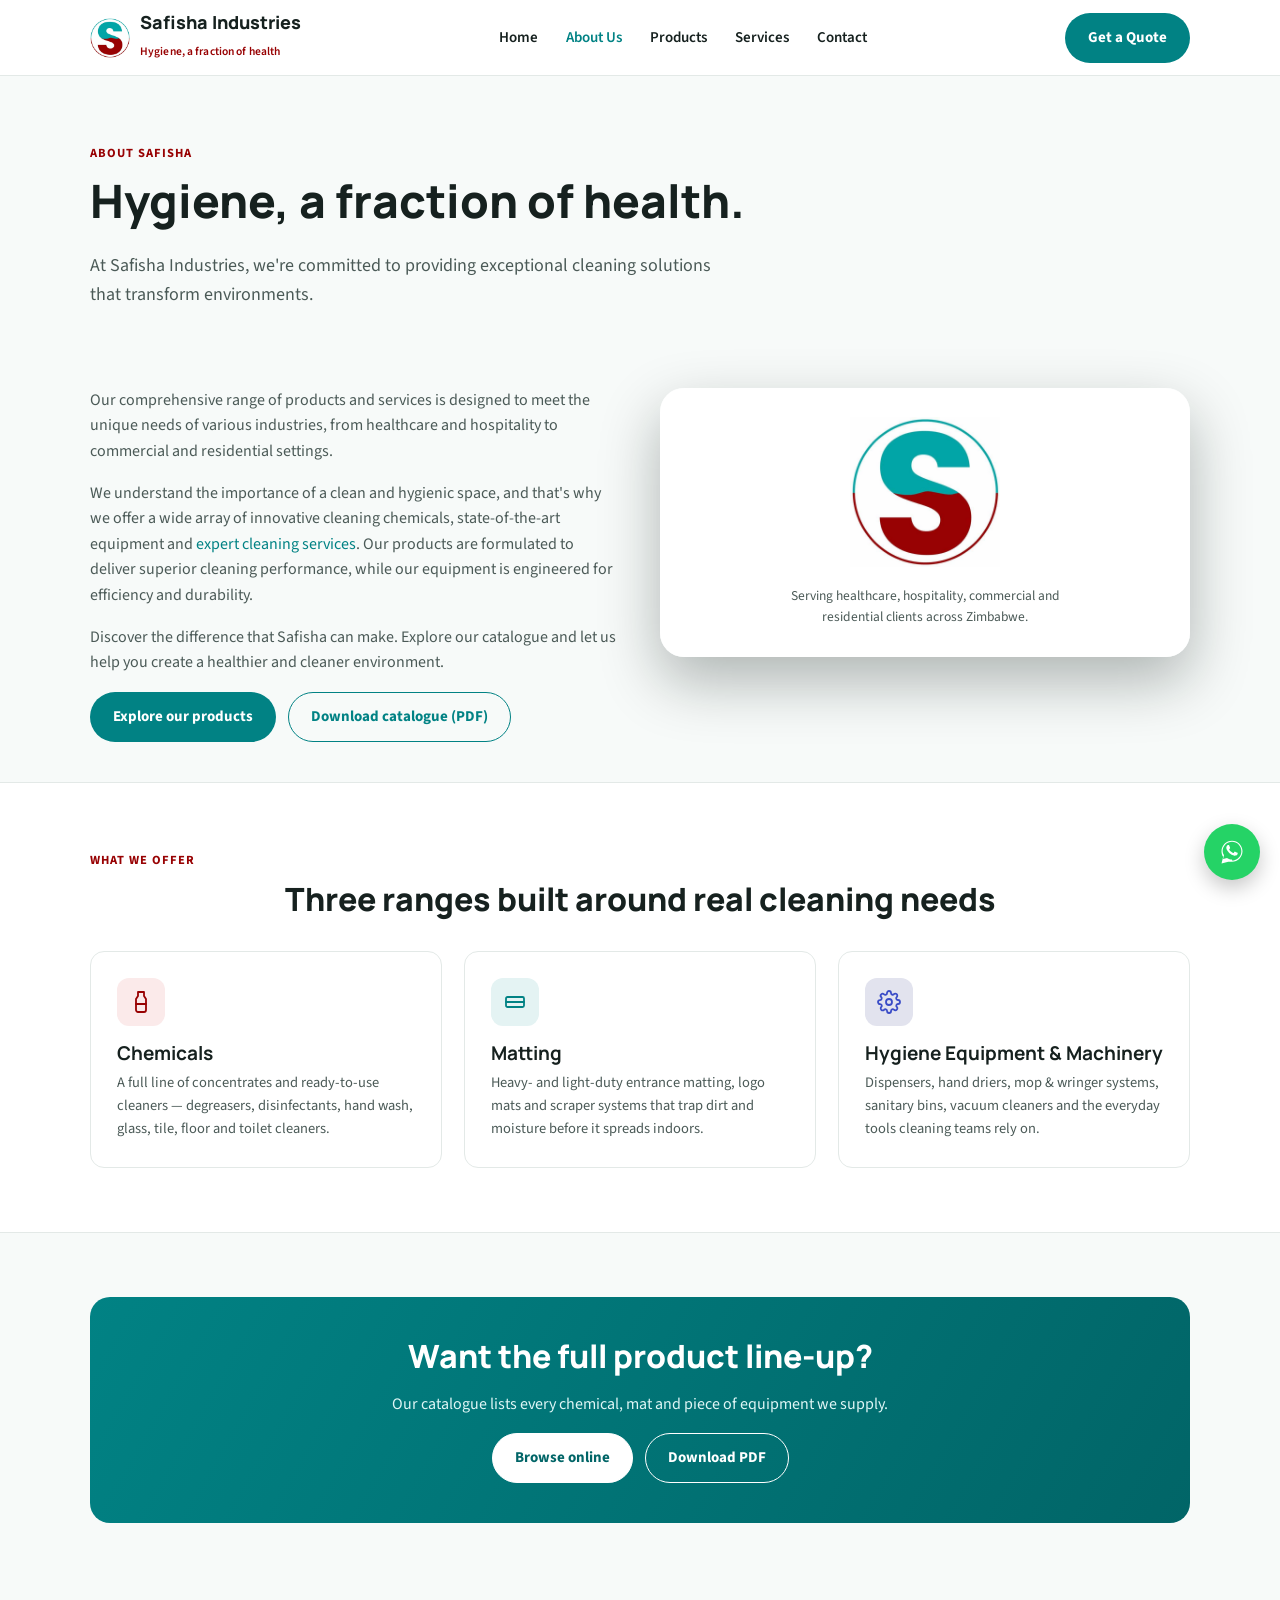
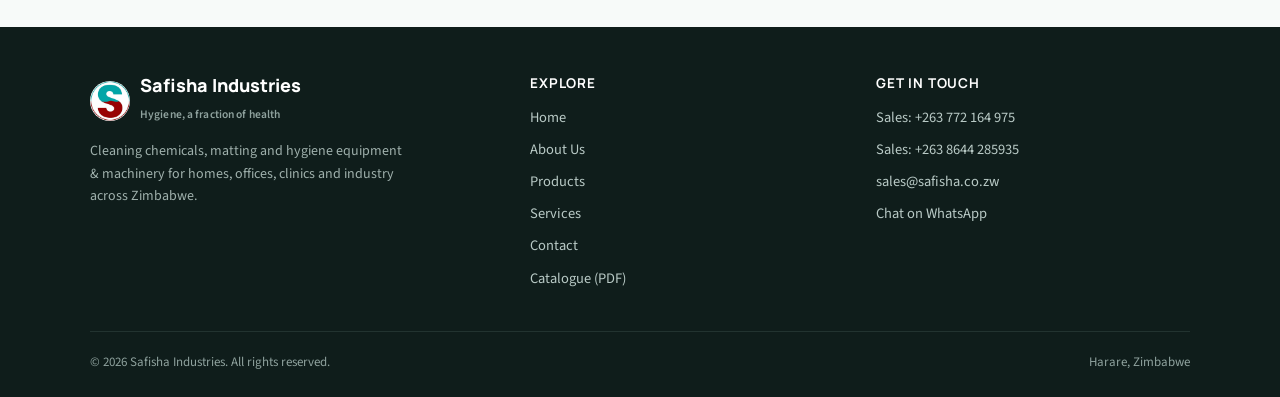
==== about.html @ 1ce9f166 "Add files via upload" ====
<!doctype html>
<html lang="en">
<head>
<meta charset="UTF-8">
<meta name="viewport" content="width=device-width, initial-scale=1">
<title>About Us | Safisha Industries</title>
<meta name="description" content="About Safisha Industries — exceptional cleaning solutions for healthcare, hospitality, commercial and residential settings across Zimbabwe.">
<meta name="theme-color" content="#018284">
<link rel="icon" type="image/png" sizes="32x32" href="/assets/favicon-32.png">
<link rel="apple-touch-icon" href="/assets/favicon-180.png">
<link rel="preconnect" href="https://fonts.googleapis.com">
<link rel="preconnect" href="https://fonts.gstatic.com" crossorigin>
<link href="https://fonts.googleapis.com/css2?family=Manrope:wght@700;800&family=Source+Sans+3:wght@400;600;700&display=swap" rel="stylesheet">
<link rel="stylesheet" href="/css/styles.css">
<meta property="og:title" content="Safisha Industries — Hygiene, a fraction of health">
<meta property="og:description" content="About Safisha Industries — exceptional cleaning solutions for healthcare, hospitality, commercial and residential settings across Zimbabwe.">
<meta property="og:type" content="website">
<meta property="og:image" content="/assets/logo-original.png">
<script type="application/ld+json">
{
  "@context": "https://schema.org",
  "@type": "Organization",
  "name": "Safisha Industries",
  "description": "Cleaning chemicals, matting and hygiene equipment supplier in Zimbabwe.",
  "email": "sales@safisha.co.zw",
  "telephone": "+263 772 164 975",
  "slogan": "Hygiene, a fraction of health"
}
</script>
</head>
<body>

<header id="site-header">
  <div class="nav-wrap">
    <a href="/" class="brandmark" aria-label="Safisha Industries home">
      <img src="/assets/logo.png" alt="Safisha Industries logo">
      <span>
        <span class="name">Safisha Industries</span><br>
        <span class="tag">Hygiene, a fraction of health</span>
      </span>
    </a>
    <nav class="mainnav" aria-label="Primary">
      <a href="/" class="">Home</a>
      <a href="/about.html" class=" active">About Us</a>
      <a href="/products.html" class="">Products</a>
      <a href="/services.html" class="">Services</a>
      <a href="/contact.html" class="">Contact</a>
    </nav>
    <div class="nav-cta">
      <a class="btn primary" href="/contact.html">Get a Quote</a>
      <button class="menu-toggle" aria-label="Menu" aria-expanded="false">
        <svg viewBox="0 0 24 24" fill="none" stroke="currentColor" stroke-width="2" stroke-linecap="round"><path d="M3 6h18M3 12h18M3 18h18"/></svg>
      </button>
    </div>
  </div>
</header>

<section class="section" style="padding-bottom:20px;">
  <div class="container">
    <div class="eyebrow">About Safisha</div>
    <h1>Hygiene, a fraction of health.</h1>
    <p class="lede">
      At Safisha Industries, we're committed to providing exceptional cleaning solutions that
      transform environments.
    </p>
  </div>
</section>

<section class="section tight">
  <div class="container about-block">
    <div>
      <p>
        Our comprehensive range of products and services is designed to meet the unique needs of
        various industries, from healthcare and hospitality to commercial and residential settings.
      </p>
      <p>
        We understand the importance of a clean and hygienic space, and that's why we offer a wide
        array of innovative cleaning chemicals, state-of-the-art equipment and
        <a href="/services.html">expert cleaning services</a>. Our products are formulated to
        deliver superior cleaning performance, while our equipment is engineered for efficiency and
        durability.
      </p>
      <p>
        Discover the difference that Safisha can make. Explore our catalogue and let us help you
        create a healthier and cleaner environment.
      </p>
      <div class="btn-row">
        <a class="btn primary" href="/products.html">Explore our products</a>
        <a class="btn outline" href="/assets/safisha-product-catalogue-2026.pdf" target="_blank" rel="noopener">Download catalogue (PDF)</a>
      </div>
    </div>
    <div class="hero-art">
      <img src="/assets/logo-original.png" alt="Safisha Industries logo">
      <p class="mb-0 small center muted">Serving healthcare, hospitality, commercial and<br>residential clients across Zimbabwe.</p>
    </div>
  </div>
</section>

<section class="section alt">
  <div class="container">
    <div class="eyebrow center">What we offer</div>
    <h2 class="center">Three ranges built around real cleaning needs</h2>
    <div class="grid cols-3" style="margin-top:32px;">
      <div class="card">
        <div class="icon maroon">
          <svg viewBox="0 0 24 24" fill="none" stroke="currentColor" stroke-width="1.8" stroke-linecap="round" stroke-linejoin="round"><path d="M9 2h6v4l2 3v11a2 2 0 0 1-2 2H9a2 2 0 0 1-2-2V9l2-3z"/><path d="M7 14h10"/></svg>
        </div>
        <h3>Chemicals</h3>
        <p>A full line of concentrates and ready-to-use cleaners — degreasers, disinfectants,
          hand wash, glass, tile, floor and toilet cleaners.</p>
      </div>
      <div class="card">
        <div class="icon">
          <svg viewBox="0 0 24 24" fill="none" stroke="currentColor" stroke-width="1.8" stroke-linecap="round" stroke-linejoin="round"><rect x="3" y="7" width="18" height="10" rx="1.5"/><path d="M3 12h18"/></svg>
        </div>
        <h3>Matting</h3>
        <p>Heavy- and light-duty entrance matting, logo mats and scraper systems that trap dirt
          and moisture before it spreads indoors.</p>
      </div>
      <div class="card">
        <div class="icon" style="background:#E2E3EE; color:#3A4CC7;">
          <svg viewBox="0 0 24 24" fill="none" stroke="currentColor" stroke-width="1.8" stroke-linecap="round" stroke-linejoin="round"><circle cx="12" cy="12" r="3"/><path d="M19.4 15a1.65 1.65 0 0 0 .33 1.82l.06.06a2 2 0 1 1-2.83 2.83l-.06-.06a1.65 1.65 0 0 0-1.82-.33 1.65 1.65 0 0 0-1 1.51V21a2 2 0 0 1-4 0v-.09A1.65 1.65 0 0 0 9 19.4a1.65 1.65 0 0 0-1.82.33l-.06.06a2 2 0 1 1-2.83-2.83l.06-.06a1.65 1.65 0 0 0 .33-1.82 1.65 1.65 0 0 0-1.51-1H3a2 2 0 0 1 0-4h.09A1.65 1.65 0 0 0 4.6 9a1.65 1.65 0 0 0-.33-1.82l-.06-.06a2 2 0 1 1 2.83-2.83l.06.06a1.65 1.65 0 0 0 1.82.33H9a1.65 1.65 0 0 0 1-1.51V3a2 2 0 0 1 4 0v.09a1.65 1.65 0 0 0 1 1.51 1.65 1.65 0 0 0 1.82-.33l.06-.06a2 2 0 1 1 2.83 2.83l-.06.06a1.65 1.65 0 0 0-.33 1.82V9a1.65 1.65 0 0 0 1.51 1H21a2 2 0 0 1 0 4h-.09a1.65 1.65 0 0 0-1.51 1z"/></svg>
        </div>
        <h3>Hygiene Equipment &amp; Machinery</h3>
        <p>Dispensers, hand driers, mop &amp; wringer systems, sanitary bins, vacuum cleaners and the
          everyday tools cleaning teams rely on.</p>
      </div>
    </div>
  </div>
</section>

<section class="section">
  <div class="container">
    <div class="cta-band">
      <h2>Want the full product line-up?</h2>
      <p>Our catalogue lists every chemical, mat and piece of equipment we supply.</p>
      <div class="btn-row">
        <a class="btn ghost" href="/products.html">Browse online</a>
        <a class="btn outline" href="/assets/safisha-product-catalogue-2026.pdf" target="_blank" rel="noopener">Download PDF</a>
      </div>
    </div>
  </div>
</section>

<footer id="site-footer">
  <div class="container">
    <div class="foot-grid">
      <div>
        <div class="brandmark" style="margin-bottom:14px;">
          <img src="/assets/logo.png" alt="Safisha Industries logo">
          <span>
            <span class="name">Safisha Industries</span><br>
            <span class="tag" style="color:#8FA29E;">Hygiene, a fraction of health</span>
          </span>
        </div>
        <p style="color:#9FB0AC; font-size:14px; max-width:320px;">
          Cleaning chemicals, matting and hygiene equipment &amp; machinery for homes, offices, clinics
          and industry across Zimbabwe.
        </p>
      </div>
      <div>
        <h4>Explore</h4>
        <ul>
          <li><a href="/">Home</a></li>
          <li><a href="/about.html">About Us</a></li>
          <li><a href="/products.html">Products</a></li>
          <li><a href="/services.html">Services</a></li>
          <li><a href="/contact.html">Contact</a></li>
          <li><a href="/assets/safisha-product-catalogue-2026.pdf" target="_blank" rel="noopener">Catalogue (PDF)</a></li>
        </ul>
      </div>
      <div>
        <h4>Get in touch</h4>
        <ul>
          <li><a href="tel:+263772164975">Sales: +263 772 164 975</a></li>
          <li><a href="tel:+2638644285935">Sales: +263 8644 285935</a></li>
          <li><a href="mailto:sales@safisha.co.zw">sales@safisha.co.zw</a></li>
          <li><a href="https://wa.me/263772164975" target="_blank" rel="noopener">Chat on WhatsApp</a></li>
        </ul>
      </div>
    </div>
    <div class="foot-bottom">
      <span>&copy; 2026 Safisha Industries. All rights reserved.</span>
      <span>Harare, Zimbabwe</span>
    </div>
  </div>
</footer>

<a class="wa-float" href="https://wa.me/263772164975" target="_blank" rel="noopener" aria-label="Chat on WhatsApp">
  <svg viewBox="0 0 32 32"><path d="M16.001 3C9.376 3 4 8.373 4 15c0 2.386.703 4.606 1.912 6.47L4 29l7.72-1.876A11.93 11.93 0 0 0 16.001 27C22.626 27 28 21.627 28 15S22.626 3 16.001 3zm0 21.7c-1.94 0-3.75-.54-5.297-1.48l-.38-.226-4.583 1.113 1.128-4.464-.246-.397A9.65 9.65 0 0 1 5.3 15c0-5.9 4.8-10.7 10.701-10.7 5.9 0 10.699 4.8 10.699 10.7s-4.8 10.7-10.699 10.7zm5.86-8.02c-.32-.16-1.9-.938-2.194-1.045-.294-.107-.508-.16-.722.16-.213.32-.828 1.045-1.015 1.26-.187.213-.374.24-.694.08-.32-.16-1.352-.499-2.575-1.593-.952-.85-1.595-1.9-1.782-2.22-.187-.32-.02-.494.14-.653.144-.144.32-.374.48-.56.16-.187.213-.32.32-.534.107-.213.053-.4-.027-.56-.08-.16-.722-1.744-.99-2.388-.26-.626-.526-.541-.722-.55l-.615-.011c-.213 0-.56.08-.854.4-.294.32-1.12 1.096-1.12 2.674 0 1.578 1.147 3.103 1.307 3.317.16.213 2.259 3.45 5.474 4.838.765.33 1.362.527 1.828.674.768.244 1.467.21 2.02.128.616-.092 1.9-.776 2.168-1.526.267-.75.267-1.393.187-1.526-.08-.134-.293-.213-.613-.373z"/></svg>
</a>

<script src="/js/main.js"></script>
</body>
</html>
---- css/styles.css ----
/* Safisha Industries — company website
   Brand: #018284 teal / #980203 maroon, Manrope (headings) + Source Sans 3 (body)
   Matches the palette already shipped in Safisha Business Hub (the invoicing app). */

:root{
  --teal:#018284;
  --teal-dark:#016567;
  --teal-soft:#E4F3F3;
  --maroon:#980203;
  --maroon-dark:#7A0102;
  --maroon-soft:#FBEAEA;
  --ink:#16211F;
  --ink-soft:#4B5A57;
  --line:#E3E9E7;
  --surface:#FFFFFF;
  --bg:#F7FAF9;
  --radius:14px;
  --shadow: 0 6px 24px rgba(22,33,31,0.08);
  --maxw:1140px;
}

*{ box-sizing:border-box; }
html{ scroll-behavior:smooth; }
body{
  margin:0;
  background:var(--bg);
  color:var(--ink);
  font-family:"Source Sans 3", ui-sans-serif, system-ui, -apple-system, sans-serif;
  font-size:16px;
  line-height:1.6;
  -webkit-font-smoothing:antialiased;
}
h1,h2,h3,h4{
  font-family:"Manrope", ui-sans-serif, system-ui, sans-serif;
  color:var(--ink);
  line-height:1.22;
  margin:0 0 0.5em;
}
h1{ font-size:clamp(30px,5vw,46px); font-weight:800; }
h2{ font-size:clamp(24px,3.4vw,32px); font-weight:800; }
h3{ font-size:19px; font-weight:700; }
p{ margin:0 0 1em; color:var(--ink-soft); }
a{ color:var(--teal); text-decoration:none; }
a:hover{ text-decoration:underline; }
img{ max-width:100%; display:block; }
ul{ margin:0; padding:0; list-style:none; }
.container{ max-width:var(--maxw); margin:0 auto; padding:0 20px; }
.section{ padding:64px 0; }
.section.tight{ padding:40px 0; }
.section.alt{ background:var(--surface); border-top:1px solid var(--line); border-bottom:1px solid var(--line); }
.eyebrow{
  display:inline-block; text-transform:uppercase; letter-spacing:.08em;
  font-size:12.5px; font-weight:700; color:var(--maroon); margin-bottom:10px;
}
.lede{ font-size:18px; max-width:640px; }
.center{ text-align:center; margin-left:auto; margin-right:auto; }

/* Buttons */
.btn{
  display:inline-flex; align-items:center; gap:8px;
  padding:12px 22px; border-radius:999px; font-weight:700; font-size:15px;
  border:1.5px solid transparent; cursor:pointer; white-space:nowrap;
}
.btn.primary{ background:var(--teal); color:#fff; }
.btn.primary:hover{ background:var(--teal-dark); text-decoration:none; }
.btn.outline{ background:transparent; border-color:var(--teal); color:var(--teal); }
.btn.outline:hover{ background:var(--teal-soft); text-decoration:none; }
.btn.maroon{ background:var(--maroon); color:#fff; }
.btn.maroon:hover{ background:var(--maroon-dark); text-decoration:none; }
.btn.ghost{ background:#fff; border-color:var(--line); color:var(--ink); }
.btn.ghost:hover{ background:var(--bg); text-decoration:none; }
.btn-row{ display:flex; flex-wrap:wrap; gap:12px; }

/* Header / nav */
header#site-header{
  position:sticky; top:0; z-index:50;
  background:rgba(255,255,255,0.92);
  -webkit-backdrop-filter:saturate(180%) blur(8px);
  backdrop-filter:saturate(180%) blur(8px);
  border-bottom:1px solid var(--line);
}
/* backdrop-filter on an ancestor creates a new containing block for
   position:fixed descendants, which would trap the fixed mobile nav panel
   below inside the (short) header instead of letting it cover the viewport.
   Drop it below the breakpoint where that panel is used. */
@media (max-width:860px){
  header#site-header{ -webkit-backdrop-filter:none; backdrop-filter:none; background:#fff; }
}
.nav-wrap{ display:flex; align-items:center; justify-content:space-between; padding:12px 20px; max-width:var(--maxw); margin:0 auto; }
.brandmark{ display:flex; align-items:center; gap:10px; }
.brandmark img{ width:40px; height:40px; border-radius:50%; }
.brandmark .name{ font-family:"Manrope",sans-serif; font-weight:800; font-size:18px; line-height:1.1; color:var(--ink); }
.brandmark .tag{ font-size:11.5px; color:var(--maroon); font-weight:600; letter-spacing:.01em; }
nav.mainnav{ display:flex; align-items:center; gap:28px; }
nav.mainnav a{ color:var(--ink); font-weight:600; font-size:15px; }
nav.mainnav a.active{ color:var(--teal); }
nav.mainnav a:hover{ color:var(--teal); text-decoration:none; }
.nav-cta{ display:flex; align-items:center; gap:10px; }
.menu-toggle{
  display:none; background:none; border:1.5px solid var(--line); border-radius:10px;
  width:42px; height:42px; align-items:center; justify-content:center; cursor:pointer;
}
.menu-toggle svg{ width:20px; height:20px; }

@media (max-width:860px){
  nav.mainnav{
    position:fixed; inset:64px 0 0 0; background:#fff; flex-direction:column;
    align-items:flex-start; padding:22px 24px; gap:4px; transform:translateX(100%);
    transition:transform .22s ease; overflow-y:auto;
  }
  nav.mainnav.open{ transform:translateX(0); }
  nav.mainnav a{ padding:12px 0; width:100%; border-bottom:1px solid var(--line); font-size:16px; }
  .nav-cta .btn span.long{ display:none; }
  .menu-toggle{ display:flex; }
}
@media (max-width:480px){
  .nav-wrap{ padding:10px 14px; }
  .brandmark .tag{ display:none; }
  .brandmark .name{ font-size:15.5px; }
  .brandmark img{ width:34px; height:34px; }
  .nav-cta .btn{ padding:9px 14px; font-size:13.5px; }
}

/* Hero — a slow-rotating collage of product photos (clustered across all
   three catalogue categories) behind a brand-colour gradient, the same
   technique as the category banners on the Products page, scaled up.
   Inspired by nemchem.co.zm's full-bleed rotating hero. */
.hero{
  position:relative; overflow:hidden; isolation:isolate; color:#fff;
  border-bottom:1px solid var(--line);
}
/* A fixed 4x3 (3x4 on mobile) mosaic grid, always fully tiled regardless of
   viewport size. Each tile shows its product photo whole — background-size:
   contain, not cover — so nothing gets cropped into an unrecognisable zoomed
   sliver; a white tile background matches the photos' own white backdrops so
   the letterboxing is invisible. */
.hero-bg{
  position:absolute; inset:0; z-index:-2;
  display:grid; grid-template-columns:repeat(4,1fr); grid-template-rows:repeat(3,1fr);
  gap:2px; background:rgba(255,255,255,0.1);
}
@media (max-width:900px){
  .hero-bg{ grid-template-columns:repeat(3,1fr); grid-template-rows:repeat(4,1fr); }
}
.hero-bg-cell{ position:relative; overflow:hidden; background:#fff; }
.hero-bg-cell span{
  position:absolute; inset:0; background-size:contain; background-position:center; background-repeat:no-repeat;
  opacity:0; animation-name:hero-rotate; animation-timing-function:ease-in-out; animation-iteration-count:infinite;
}
.hero::before{
  content:""; position:absolute; inset:0; z-index:-1;
  background:linear-gradient(120deg, rgba(1,87,89,0.74) 0%, rgba(1,130,132,0.6) 42%, rgba(122,1,2,0.66) 100%);
}
@keyframes hero-rotate{
  0%{ opacity:0; } 4%{ opacity:1; } 24%{ opacity:1; } 30%{ opacity:0; } 100%{ opacity:0; }
}
@media (prefers-reduced-motion: reduce){
  .hero-bg-cell span{ animation:none; opacity:0; }
  .hero-bg-cell span:first-child{ opacity:1; }
}

.hero-grid{ display:grid; grid-template-columns:1.15fr 0.85fr; gap:48px; align-items:center; padding:72px 0 64px; position:relative; z-index:1; }
@media (max-width:900px){ .hero-grid{ grid-template-columns:1fr; padding:44px 0 36px; } }
.hero h1{ color:#fff; }
.hero .lede{ color:rgba(255,255,255,0.9); }
.hero .btn.outline{ border-color:#fff; color:#fff; }
.hero .btn.outline:hover{ background:rgba(255,255,255,0.14); }

.hero-badge{
  display:inline-flex; align-items:center; gap:9px; background:rgba(255,255,255,0.14); color:#fff;
  font-weight:700; font-size:13px; padding:7px 16px 7px 12px; border-radius:999px; margin-bottom:18px;
  border:1px solid rgba(255,255,255,0.32); -webkit-backdrop-filter:blur(6px); backdrop-filter:blur(6px);
}
.hero-badge .dot{ width:8px; height:8px; border-radius:50%; background:#4ADE80; flex-shrink:0; box-shadow:0 0 0 3px rgba(74,222,128,0.25); }
.hero-art{
  background:rgba(255,255,255,0.98); border:1px solid rgba(255,255,255,0.6); border-radius:24px; padding:28px;
  box-shadow:0 24px 60px rgba(8,20,18,0.3); display:flex; flex-direction:column; align-items:center; gap:18px; text-align:center;
}
/* Fluid size instead of a fixed 150px — shrinks on narrow windows, caps out
   on wide ones. js/main.js watches this element's rendered size and re-tunes
   the ripple filter below to match, so the wave stays proportional at any size. */
.hero-art img{ width:clamp(92px, 15vw, 150px); height:auto; aspect-ratio:1/1; }
.hero-art .swatch-row{ display:flex; gap:10px; }
.hero-art .swatch{ width:26px; height:26px; border-radius:50%; }

/* Waving logo — the SVG filter (defined inline next to the image) supplies
   the cloth-like ripple; this adds a slow, gentle sway on top so the whole
   badge reads as a flag moving in the breeze, not just a rippling texture. */
.hero-logo-wave{
  filter:url(#wave-flag);
  animation:flag-sway 4s ease-in-out infinite;
  transform-origin:38% 50%;
}
@keyframes flag-sway{
  0%   { transform:skewY(0deg)    rotate(0deg)    scaleY(1); }
  12.5%{ transform:skewY(1.6deg)  rotate(0.8deg)  scaleY(1.01); }
  25%  { transform:skewY(2.8deg)  rotate(1.4deg)  scaleY(1.02); }
  37.5%{ transform:skewY(1.6deg)  rotate(0.8deg)  scaleY(1.01); }
  50%  { transform:skewY(0deg)    rotate(0deg)    scaleY(1); }
  62.5%{ transform:skewY(-1.6deg) rotate(-0.8deg) scaleY(0.99); }
  75%  { transform:skewY(-2.8deg) rotate(-1.4deg) scaleY(0.98); }
  87.5%{ transform:skewY(-1.6deg) rotate(-0.8deg) scaleY(0.99); }
  100% { transform:skewY(0deg)    rotate(0deg)    scaleY(1); }
}
@media (prefers-reduced-motion: reduce){
  .hero-logo-wave{ animation:none; filter:none; }
}

.hero-shine-tag{
  font-style:italic;
  color:var(--maroon);
  margin-top:4px;
}

/* Cards */
.grid{ display:grid; gap:22px; }
.grid.cols-3{ grid-template-columns:repeat(3,1fr); }
.grid.cols-2{ grid-template-columns:repeat(2,1fr); }
@media (max-width:860px){ .grid.cols-3, .grid.cols-2{ grid-template-columns:1fr; } }

.card{
  background:var(--surface); border:1px solid var(--line); border-radius:var(--radius);
  padding:26px; transition:box-shadow .15s ease, transform .15s ease;
}
.card:hover{ box-shadow:var(--shadow); transform:translateY(-2px); }
.card .icon{
  width:48px; height:48px; border-radius:12px; display:flex; align-items:center; justify-content:center;
  margin-bottom:16px; background:var(--teal-soft); color:var(--teal);
}
.card .icon.maroon{ background:var(--maroon-soft); color:var(--maroon); }
.card .icon svg{ width:24px; height:24px; }
.card h3{ margin-bottom:6px; }
.card p{ font-size:14.5px; margin-bottom:0; }
.card a.card-link{ font-weight:700; font-size:14px; display:inline-block; margin-top:12px; }

/* Product cards (smaller, denser grid) */
.product-grid{ display:grid; grid-template-columns:repeat(3,1fr); gap:16px; }
@media (max-width:900px){ .product-grid{ grid-template-columns:repeat(2,1fr); } }
@media (max-width:560px){ .product-grid{ grid-template-columns:1fr; } }
.product-card{
  background:var(--surface); border:1px solid var(--line); border-radius:12px; padding:18px;
  transition:box-shadow .15s ease, transform .15s ease;
}
.product-card:hover{ box-shadow:var(--shadow); transform:translateY(-2px); }
.product-img-wrap{
  margin:-18px -18px 14px; border-radius:12px 12px 0 0; overflow:hidden;
  background:#fff; aspect-ratio:4/3; display:flex; align-items:center; justify-content:center;
  border-bottom:1px solid var(--line);
}
.product-img{ width:100%; height:100%; object-fit:contain; object-position:center; padding:8px; }
.product-card h4{
  font-family:"Manrope",sans-serif; font-weight:800; font-size:14.5px; letter-spacing:.01em;
  color:var(--teal-dark); text-transform:uppercase; margin:0 0 8px;
}
.product-card p{ font-size:13.6px; margin:0; color:var(--ink-soft); }
.product-card .spec{ margin-top:10px; font-size:12.3px; color:#7c8b87; border-top:1px dashed var(--line); padding-top:8px; }
.product-card[hidden]{ display:none; }

/* Product search */
.product-search-wrap{ margin:24px 0 4px; }
.product-search{
  display:flex; align-items:center; gap:10px; background:#fff; border:1.5px solid var(--line);
  border-radius:999px; padding:12px 18px; max-width:560px; box-shadow:var(--shadow);
}
.product-search svg{ width:19px; height:19px; color:var(--ink-soft); flex-shrink:0; }
.product-search input{
  border:none; outline:none; font-family:inherit; font-size:15px; width:100%; background:transparent; color:var(--ink);
}
.product-search input::placeholder{ color:#9aa8a4; }
.search-help{ font-size:13.5px; color:var(--ink-soft); margin:10px 0 0; }
.search-help a{ font-weight:700; }
.search-empty{
  font-size:14px; background:var(--maroon-soft); color:var(--maroon-dark); border-radius:10px;
  padding:14px 16px; margin:14px 0 0; max-width:560px;
}
.search-empty a{ font-weight:700; color:var(--maroon-dark); text-decoration:underline; }
.cat-block[hidden]{ display:none; }

/* Category rotating banners — a slow crossfade of that category's own
   product photos behind a brand-colour tint, so each catalogue section
   opens with a glimpse of what's inside before the grid of cards. */
.cat-banner{
  position:relative; border-radius:16px; overflow:hidden; margin-bottom:20px;
  min-height:128px; display:flex; align-items:flex-end;
}
.cat-banner-bg{ position:absolute; inset:0; }
.cat-banner-bg span{
  position:absolute; inset:0; background-size:cover; background-position:center;
  opacity:0; animation-name:cat-rotate; animation-timing-function:ease-in-out; animation-iteration-count:infinite;
}
.cat-banner::after{ content:""; position:absolute; inset:0; }
.cat-banner.chemicals::after{ background:linear-gradient(0deg, rgba(152,2,3,0.90) 0%, rgba(152,2,3,0.45) 65%, rgba(152,2,3,0.25) 100%); }
.cat-banner.matting::after{ background:linear-gradient(0deg, rgba(1,130,132,0.90) 0%, rgba(1,130,132,0.45) 65%, rgba(1,130,132,0.25) 100%); }
.cat-banner.equipment::after{ background:linear-gradient(0deg, rgba(58,76,199,0.90) 0%, rgba(58,76,199,0.45) 65%, rgba(58,76,199,0.25) 100%); }
.cat-banner-inner{
  position:relative; z-index:2; padding:18px 22px; display:flex; align-items:baseline;
  justify-content:space-between; width:100%; flex-wrap:wrap; gap:10px;
}
.cat-banner-inner .cat-band{ background:transparent; padding:0; font-size:21px; letter-spacing:.02em; }
.cat-banner-inner .count{ font-size:13.5px; color:#fff; opacity:0.92; font-weight:600; }
@keyframes cat-rotate{
  0%{ opacity:0; }
  6%{ opacity:1; }
  34%{ opacity:1; }
  42%{ opacity:0; }
  100%{ opacity:0; }
}
@media (prefers-reduced-motion: reduce){
  .cat-banner-bg span{ animation:none; opacity:0; }
  .cat-banner-bg span:first-child{ opacity:1; }
}

.cat-block{ padding-top:26px; }
.cat-head{ display:flex; align-items:baseline; justify-content:space-between; gap:16px; flex-wrap:wrap; margin-bottom:18px; }
.cat-head .count{ font-size:13.5px; color:var(--ink-soft); }
.cat-band{
  display:inline-block; padding:6px 16px; border-radius:8px; color:#fff; font-family:"Manrope",sans-serif;
  font-weight:800; font-size:14px; letter-spacing:.03em; text-transform:uppercase;
}
.cat-band.chemicals{ background:var(--maroon); }
.cat-band.matting{ background:var(--teal); }
.cat-band.equipment{ background:#3A4CC7; }

/* Category quick-nav (tabs) */
.cat-tabs{ display:flex; gap:10px; flex-wrap:wrap; margin:26px 0 6px; position:sticky; top:66px; z-index:20; background:var(--bg); padding:10px 0; }
.cat-tabs a{
  background:#fff; border:1.5px solid var(--line); border-radius:999px; padding:8px 16px;
  font-weight:700; font-size:14px; color:var(--ink);
}
.cat-tabs a:hover{ border-color:var(--teal); color:var(--teal); text-decoration:none; }

/* About */
.about-block{ display:grid; grid-template-columns:1fr 1fr; gap:40px; align-items:start; }
@media (max-width:860px){ .about-block{ grid-template-columns:1fr; } }
.quote-strip{
  background:var(--teal); color:#fff; border-radius:var(--radius); padding:28px 30px;
}
.quote-strip p{ color:#EAFAFA; font-size:17px; margin:0; }
.quote-strip b{ color:#fff; }

/* Contact */
.contact-grid{ display:grid; grid-template-columns:0.9fr 1.1fr; gap:36px; align-items:start; }
@media (max-width:860px){ .contact-grid{ grid-template-columns:1fr; } }
.contact-card{ background:var(--surface); border:1px solid var(--line); border-radius:var(--radius); padding:26px; }
.contact-row{ display:flex; align-items:flex-start; gap:14px; padding:14px 0; border-bottom:1px solid var(--line); }
.contact-row:last-child{ border-bottom:none; }
.contact-row .icon{ width:38px; height:38px; border-radius:10px; background:var(--teal-soft); color:var(--teal); display:flex; align-items:center; justify-content:center; flex-shrink:0; }
.contact-row .icon svg{ width:19px; height:19px; }
.contact-row .label{ font-size:12.5px; text-transform:uppercase; letter-spacing:.05em; color:#7c8b87; font-weight:700; margin-bottom:2px; }
.contact-row .value{ font-weight:700; font-size:15.5px; }
.contact-row .value a{ color:var(--ink); }
.contact-row .value a:hover{ color:var(--teal); }

form.enquiry{ display:grid; gap:14px; }
form.enquiry label{ font-size:13.5px; font-weight:700; margin-bottom:6px; display:block; }
form.enquiry input, form.enquiry select, form.enquiry textarea{
  width:100%; padding:11px 13px; border-radius:10px; border:1.5px solid var(--line);
  font-family:inherit; font-size:15px; background:#fff; color:var(--ink);
}
form.enquiry input:focus, form.enquiry select:focus, form.enquiry textarea:focus{
  outline:none; border-color:var(--teal); box-shadow:0 0 0 3px var(--teal-soft);
}
form.enquiry textarea{ min-height:120px; resize:vertical; }
.form-row-2{ display:grid; grid-template-columns:1fr 1fr; gap:14px; }
@media (max-width:560px){ .form-row-2{ grid-template-columns:1fr; } }
.form-note{ font-size:12.5px; color:#7c8b87; margin-top:2px; }
.form-status{ font-size:14px; font-weight:700; padding:10px 14px; border-radius:10px; display:none; }
.form-status.show{ display:block; }
.form-status.ok{ background:#E4F3E9; color:#1D7A3E; }
.form-status.err{ background:var(--maroon-soft); color:var(--maroon); }

/* CTA band */
.cta-band{
  background:linear-gradient(120deg, var(--teal) 0%, var(--teal-dark) 100%);
  color:#fff; border-radius:20px; padding:40px; text-align:center;
}
.cta-band h2{ color:#fff; }
.cta-band p{ color:#DFF6F6; }
.cta-band .btn-row{ justify-content:center; }
.cta-band .btn.ghost{ background:#fff; color:var(--teal-dark); border-color:#fff; }
.cta-band .btn.outline{ border-color:#fff; color:#fff; }
.cta-band .btn.outline:hover{ background:rgba(255,255,255,0.12); }

/* Footer */
footer#site-footer{ background:#0F1D1B; color:#CBD8D5; padding:48px 0 24px; margin-top:40px; }
footer .foot-grid{ display:grid; grid-template-columns:1.3fr 1fr 1fr; gap:32px; }
@media (max-width:760px){ footer .foot-grid{ grid-template-columns:1fr; } }
footer .brandmark .name{ color:#fff; }
footer h4{ color:#fff; font-size:13.5px; text-transform:uppercase; letter-spacing:.06em; margin-bottom:14px; }
footer a{ color:#B9CAC6; }
footer a:hover{ color:#fff; }
footer li{ margin-bottom:9px; font-size:14.5px; }
.foot-bottom{ border-top:1px solid #223330; margin-top:32px; padding-top:20px; display:flex; justify-content:space-between; flex-wrap:wrap; gap:10px; font-size:13px; color:#8FA29E; }

/* WhatsApp floating button */
.wa-float{
  position:fixed; right:20px; bottom:20px; z-index:60; width:56px; height:56px; border-radius:50%;
  background:#25D366; display:flex; align-items:center; justify-content:center; box-shadow:0 8px 20px rgba(0,0,0,0.22);
}
.wa-float svg{ width:28px; height:28px; fill:#fff; }
.wa-float:hover{ transform:scale(1.06); }

/* Utility */
.mt-0{ margin-top:0; } .mb-0{ margin-bottom:0; }
.muted{ color:var(--ink-soft); }
.small{ font-size:13.5px; }
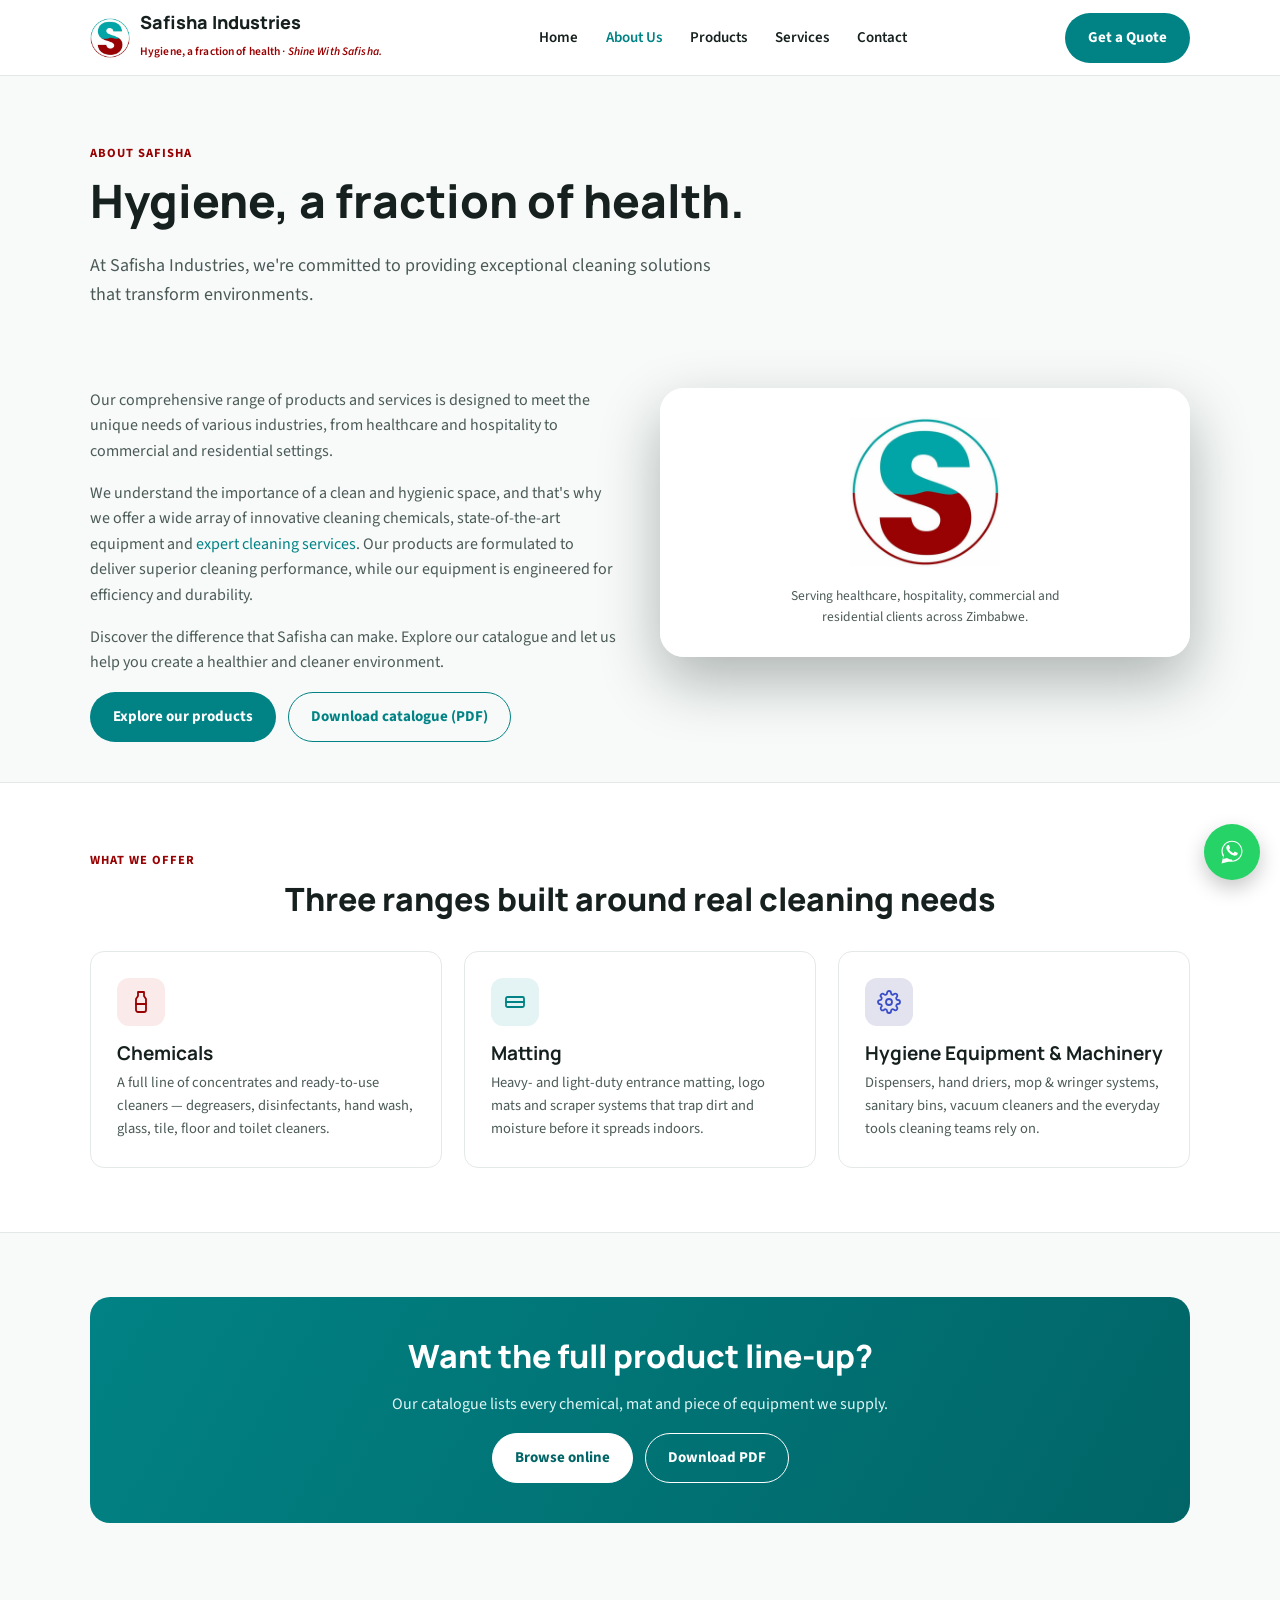
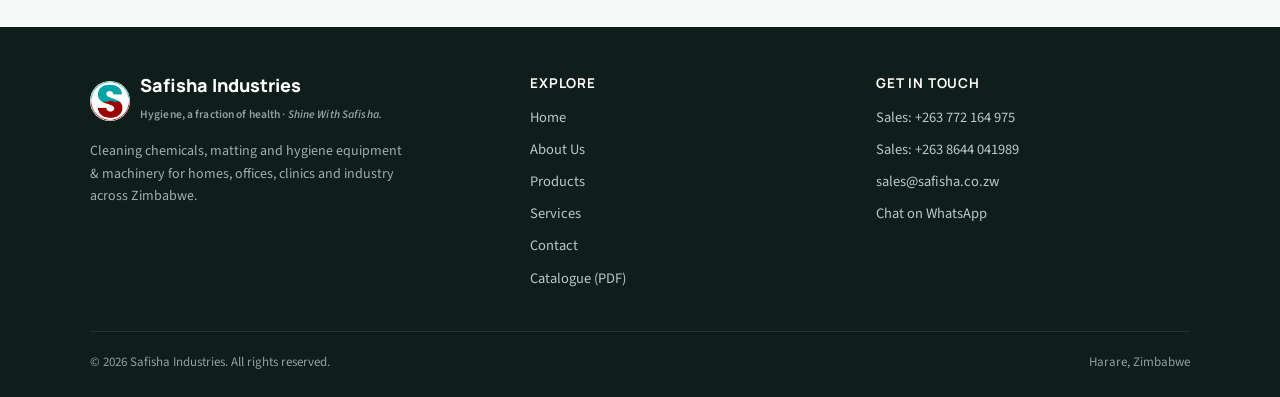
==== commit e85fe9ef: "Add sitewide tagline, Africom number and site identity signals" ====
--- a/about.html
+++ b/about.html
@@ -12,19 +12,31 @@
 <link rel="preconnect" href="https://fonts.gstatic.com" crossorigin>
 <link href="https://fonts.googleapis.com/css2?family=Manrope:wght@700;800&family=Source+Sans+3:wght@400;600;700&display=swap" rel="stylesheet">
 <link rel="stylesheet" href="/css/styles.css">
+<link rel="canonical" href="https://safishazim.com/about.html">
 <meta property="og:title" content="Safisha Industries — Hygiene, a fraction of health">
 <meta property="og:description" content="About Safisha Industries — exceptional cleaning solutions for healthcare, hospitality, commercial and residential settings across Zimbabwe.">
 <meta property="og:type" content="website">
-<meta property="og:image" content="/assets/logo-original.png">
+<meta property="og:url" content="https://safishazim.com/about.html">
+<meta property="og:image" content="https://safishazim.com/assets/logo-original.png">
 <script type="application/ld+json">
 {
   "@context": "https://schema.org",
-  "@type": "Organization",
+  "@type": "LocalBusiness",
+  "@id": "https://safishazim.com/#organization",
   "name": "Safisha Industries",
+  "alternateName": "Safisha Industries Pvt Ltd",
   "description": "Cleaning chemicals, matting and hygiene equipment supplier in Zimbabwe.",
+  "url": "https://safishazim.com/",
+  "logo": "https://safishazim.com/assets/logo.png",
+  "image": "https://safishazim.com/assets/logo-original.png",
   "email": "sales@safisha.co.zw",
   "telephone": "+263 772 164 975",
-  "slogan": "Hygiene, a fraction of health"
+  "slogan": "Hygiene, a fraction of health",
+  "address": {
+    "@type": "PostalAddress",
+    "addressLocality": "Harare",
+    "addressCountry": "ZW"
+  }
 }
 </script>
 </head>
@@ -36,7 +48,7 @@
       <img src="/assets/logo.png" alt="Safisha Industries logo">
       <span>
         <span class="name">Safisha Industries</span><br>
-        <span class="tag">Hygiene, a fraction of health</span>
+        <span class="tag">Hygiene, a fraction of health <em class="shine-inline">&middot; Shine With Safisha.</em></span>
       </span>
     </a>
     <nav class="mainnav" aria-label="Primary">
@@ -150,7 +162,7 @@
           <img src="/assets/logo.png" alt="Safisha Industries logo">
           <span>
             <span class="name">Safisha Industries</span><br>
-            <span class="tag" style="color:#8FA29E;">Hygiene, a fraction of health</span>
+            <span class="tag" style="color:#8FA29E;">Hygiene, a fraction of health <em class="shine-inline">&middot; Shine With Safisha.</em></span>
           </span>
         </div>
         <p style="color:#9FB0AC; font-size:14px; max-width:320px;">
@@ -173,7 +185,7 @@
         <h4>Get in touch</h4>
         <ul>
           <li><a href="tel:+263772164975">Sales: +263 772 164 975</a></li>
-          <li><a href="tel:+2638644285935">Sales: +263 8644 285935</a></li>
+          <li><a href="tel:+2638644041989">Sales: +263 8644 041989</a></li>
           <li><a href="mailto:sales@safisha.co.zw">sales@safisha.co.zw</a></li>
           <li><a href="https://wa.me/263772164975" target="_blank" rel="noopener">Chat on WhatsApp</a></li>
         </ul>
--- a/css/styles.css
+++ b/css/styles.css
@@ -182,6 +182,17 @@
 .hero-art img{ width:clamp(92px, 15vw, 150px); height:auto; aspect-ratio:1/1; }
 .hero-art .swatch-row{ display:flex; gap:10px; }
 .hero-art .swatch{ width:26px; height:26px; border-radius:50%; }
+/* Below 900px, .hero-grid drops to a single column, so .hero-art stretches
+   to the full container width and the desktop "small side badge" reads as
+   an oversized, disconnected panel instead. Cap it back to a compact,
+   centered card and shrink the logo/text to match. */
+@media (max-width:900px){
+  .hero-art{ max-width:280px; margin:0 auto; padding:20px; gap:12px; border-radius:20px; }
+  .hero-art img{ width:clamp(64px, 18vw, 96px); }
+  .hero-art h3{ font-size:1.05rem; margin-bottom:2px !important; }
+  .hero-art .small{ font-size:12.5px; }
+  .hero-art .swatch{ width:20px; height:20px; }
+}
 
 /* Waving logo — the SVG filter (defined inline next to the image) supplies
    the cloth-like ripple; this adds a slow, gentle sway on top so the whole
